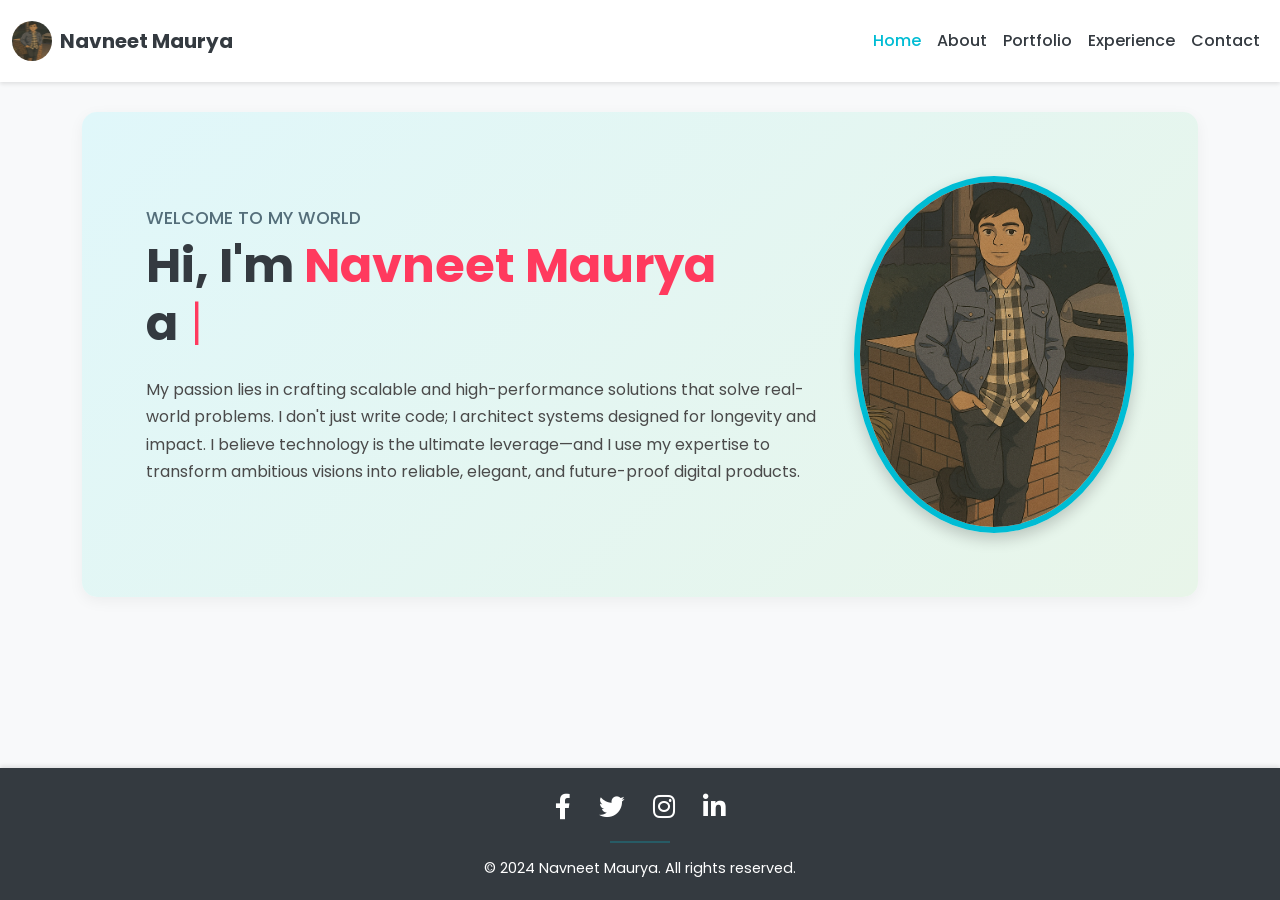
==== index.html @ 6818b578 "Initial commit" ====
<!DOCTYPE html>
<html lang="en">
<head>
    <meta charset="UTF-8">
    <meta name="viewport" content="width=device-width, initial-scale=1.0">
    <title>Navneet Maurya | Full-Stack Developer Profile</title>
    <link href="https://cdn.jsdelivr.net/npm/bootstrap@5.3.3/dist/css/bootstrap.min.css" rel="stylesheet">
    <link rel="stylesheet" href="https://cdnjs.cloudflare.com/ajax/libs/font-awesome/6.0.0-beta3/css/all.min.css">
    <link href="https://fonts.googleapis.com/css2?family=Poppins:wght@300;400;500;600;700&display=swap" rel="stylesheet">

    <style>
        :root {
            --primary-color: #007bff; /* Bootstrap Primary */
            --dark-color: #343a40;
            --accent-cyan: #00bcd4; /* Accent color */
            --dark-blue-heading: #1a237e; 
            --highlight-pink: #ff3a5e; /* New color for highlighted text */
            --dark-text-color: #4a4a4a; /* A darker gray for body text on light bg */
        }
        
        body {
            font-family: 'Poppins', sans-serif;
            background-color: #f8f9fa; 
            display: flex; 
            flex-direction: column; 
            min-height: 100vh; 
        }

        /* --- Navbar Styling --- */
        .navbar {
            background-color: rgba(255, 255, 255, 0.95); 
            box-shadow: 0 2px 4px rgba(0, 0, 0, 0.1);
            position: fixed; 
            width: 100%;
            top: 0;
            z-index: 1030; 
        }

        .navbar-brand {
            font-weight: 700;
            color: var(--dark-color) !important; 
        }
        
        .nav-link {
            color: var(--dark-color) !important; 
            font-weight: 500;
            transition: color 0.3s ease;
        }

        .nav-link.active, .nav-link:hover {
            color: var(--accent-cyan) !important; 
        }
        
        /* --- Main Content Area --- */
        main.container {
            flex-grow: 1; 
            padding-top: 5rem; 
            padding-bottom: 5rem; 
            margin-top: 0; 
        }
        
        /* --- Hero Section (.ram) Styling --- */
        .ram {
            background: linear-gradient(135deg, #e0f7fa, #e8f5e9); 
            border-radius: 15px;
            box-shadow: 0 4px 15px rgba(0, 0, 0, 0.05);
            margin-top: 2rem; 
        }

        /* Styling for the new large heading */
        .ram .main-heading {
            color: var(--dark-color); 
            font-weight: 700;
            font-size: 3rem; 
            line-height: 1.2;
        }
        
        .ram .main-heading .highlight {
            color: var(--highlight-pink); 
        }

        .ram .sub-heading {
            font-size: 1.1rem;
            color: #546e7a;
            font-weight: 500;
            text-transform: uppercase;
        }

        .ram .intro-paragraph {
            color: var(--dark-text-color);
            line-height: 1.7;
        }

        .ram img {
            max-width: 280px; 
            height: auto;
            border-radius: 50%;
            border: 6px solid var(--accent-cyan); 
            box-shadow: 0 6px 15px rgba(0, 0, 0, 0.2); 
        }

        .ram .btn-primary {
            background-color: var(--accent-cyan);
            border-color: var(--accent-cyan);
            font-weight: 600;
            padding: 10px 25px;
            border-radius: 30px;
            transition: all 0.3s ease;
        }

        .ram .btn-primary:hover {
            background-color: #00a0b2; 
            border-color: #00a0b2;
            transform: translateY(-2px);
            box-shadow: 0 4px 10px rgba(0, 0, 0, 0.2);
        }

        /* --- NEW: Blinking Cursor Style --- */
        .blinking-cursor {
            color: var(--highlight-pink); 
            font-weight: 300;
            font-size: 3rem; 
            opacity: 1;
            animation: blink 1s step-end infinite;
            margin-left: 2px;
        }

        @keyframes blink {
            from, to { opacity: 0; }
            50% { opacity: 1; }
        }

        /* --- Footer Styling --- */
        .fotter {
            background-color: var(--dark-color); 
            color: white;
            padding: 20px 0;
            text-align: center;
            position: fixed; 
            width: 100%;
            bottom: 0;
            z-index: 1020; 
            box-shadow: 0 -2px 4px rgba(0, 0, 0, 0.1); 
        }
        
        .social-icons a {
            color: white;
            margin: 0 12px;
            font-size: 1.6rem; 
            transition: color 0.3s;
        }

        .social-icons a:hover {
            color: var(--accent-cyan);
        }

        .divider {
            width: 60px; 
            border-top: 2px solid var(--accent-cyan);
            margin: 15px auto;
        }

        .copyright p {
            margin: 0;
            font-size: 0.9rem;
        }

        /* --- Media Queries for Responsiveness --- */
        @media (max-width: 767.98px) {
            .ram {
                padding: 30px !important;
            }
            .ram img {
                margin-top: 20px; 
            }
        }
    </style>
</head>
<body>

    <nav class="navbar navbar-expand-lg py-3">
        <div class="container-fluid">
            <a class="navbar-brand d-flex align-items-center" href="#">
                <img src="myphoto.png" alt="Logo" class="rounded-circle me-2" style="width: 40px; height: 40px;">
                Navneet Maurya
            </a>
            <button class="navbar-toggler" type="button" data-bs-toggle="collapse" data-bs-target="#navbarNav"
                aria-controls="navbarNav" aria-expanded="false" aria-label="Toggle navigation">
                <span class="navbar-toggler-icon"></span>
            </button>
            <div class="collapse navbar-collapse" id="navbarNav">
                <div class="navbar-nav ms-auto">
                    <a class="nav-link active" aria-current="page" href="#">Home</a>
                    <a class="nav-link" href="portfolio.html">About</a>
                    <a class="nav-link" href="h.html">Portfolio</a>
                    <a class="nav-link " href="w.html">Experience</a>
                    <a class="nav-link " href="ram.html">Contact</a>
                </div>
            </div>
        </div>
    </nav>

    <main class="container">
        <div class="ram d-flex flex-column flex-md-row justify-content-between align-items-center p-5">
            <div class="p-3 text-center text-md-start">
                <h3 class="sub-heading mb-2">WELCOME TO MY WORLD</h3>

                <h1 class="main-heading">
                    Hi, I'm <span class="highlight">Navneet Maurya</span><br>
                    a <span id="typing-text"></span><span class="blinking-cursor">|</span>
                </h1>
                
                <p class="intro-paragraph mt-4">
                   My passion lies in crafting scalable and high-performance solutions that solve real-world problems. I don't just write code; I architect systems designed for longevity and impact. I believe technology is the ultimate leverage—and I use my expertise to transform ambitious visions into reliable, elegant, and future-proof digital products.
                </p>

                <!-- <a href="portfolio.html" class="btn btn-primary mt-3">Read More</a> -->
            </div>
            <div class="p-3">
                <img src="myphoto.png" alt="Navneet's Photo" class="img-fluid">
            </div>
        </div>
    </main>

    <footer class="fotter">
        <div class="social-icons">
            <a href="#" target="_blank"><i class="fab fa-facebook-f"></i></a>
            <a href="https://x.com/NMaurya17431" target="_blank"><i class="fab fa-twitter"></i></a>
            <a href="https://www.instagram.com/navneet1234184/" target="_blank"><i class="fab fa-instagram"></i></a>
            <a href="https://www.linkedin.com/in/navneet-maurya-496116297/" target="_blank"><i class="fab fa-linkedin-in"></i></a>
        </div>
        <hr class="divider">
        <div class="copyright">
            <p>&copy; 2024 Navneet Maurya. All rights reserved.</p>
        </div>
    </footer>

    <script src="https://cdn.jsdelivr.net/npm/bootstrap@5.3.3/dist/js/bootstrap.bundle.min.js"></script>
    
    <script>
        const typingTextElement = document.getElementById('typing-text');
        
        // वह पाठ जिसे आप टाइप करना चाहते हैं (आपकी पुरानी लाइन से लिया गया और आपकी नई आवश्यकता के अनुसार)
        const textArray = [
            "Full-Stack Developer",
            "Problem-Solver",
            "Tech Enthusiast",
            "Creative Coder",
    
        ];

        let arrayIndex = 0;
        let charIndex = 0;
        const typingSpeed = 100; 
        const deletingSpeed = 50; 
        const newTextDelay = 2000; 

        function type() {
            if (charIndex < textArray[arrayIndex].length) {
                if(!typingTextElement.classList.contains("typing")) typingTextElement.classList.add("typing");
                typingTextElement.textContent += textArray[arrayIndex].charAt(charIndex);
                charIndex++;
                setTimeout(type, typingSpeed);
            } 
            else {
                typingTextElement.classList.remove("typing");
                setTimeout(erase, newTextDelay);
            }
        }

        function erase() {
            if (charIndex > 0) {
                if(!typingTextElement.classList.contains("typing")) typingTextElement.classList.add("typing");
                typingTextElement.textContent = textArray[arrayIndex].substring(0, charIndex-1);
                charIndex--;
                setTimeout(erase, deletingSpeed);
            } 
            else {
                typingTextElement.classList.remove("typing");
                arrayIndex++;
                if(arrayIndex >= textArray.length) arrayIndex = 0;
                setTimeout(type, typingSpeed + 1100);
            }
        }

        // DOM लोड होने के बाद टाइपिंग शुरू करें
        document.addEventListener("DOMContentLoaded", function() {
            if(textArray.length) setTimeout(type, newTextDelay + 250);
        });
    </script>
</body>
</html>
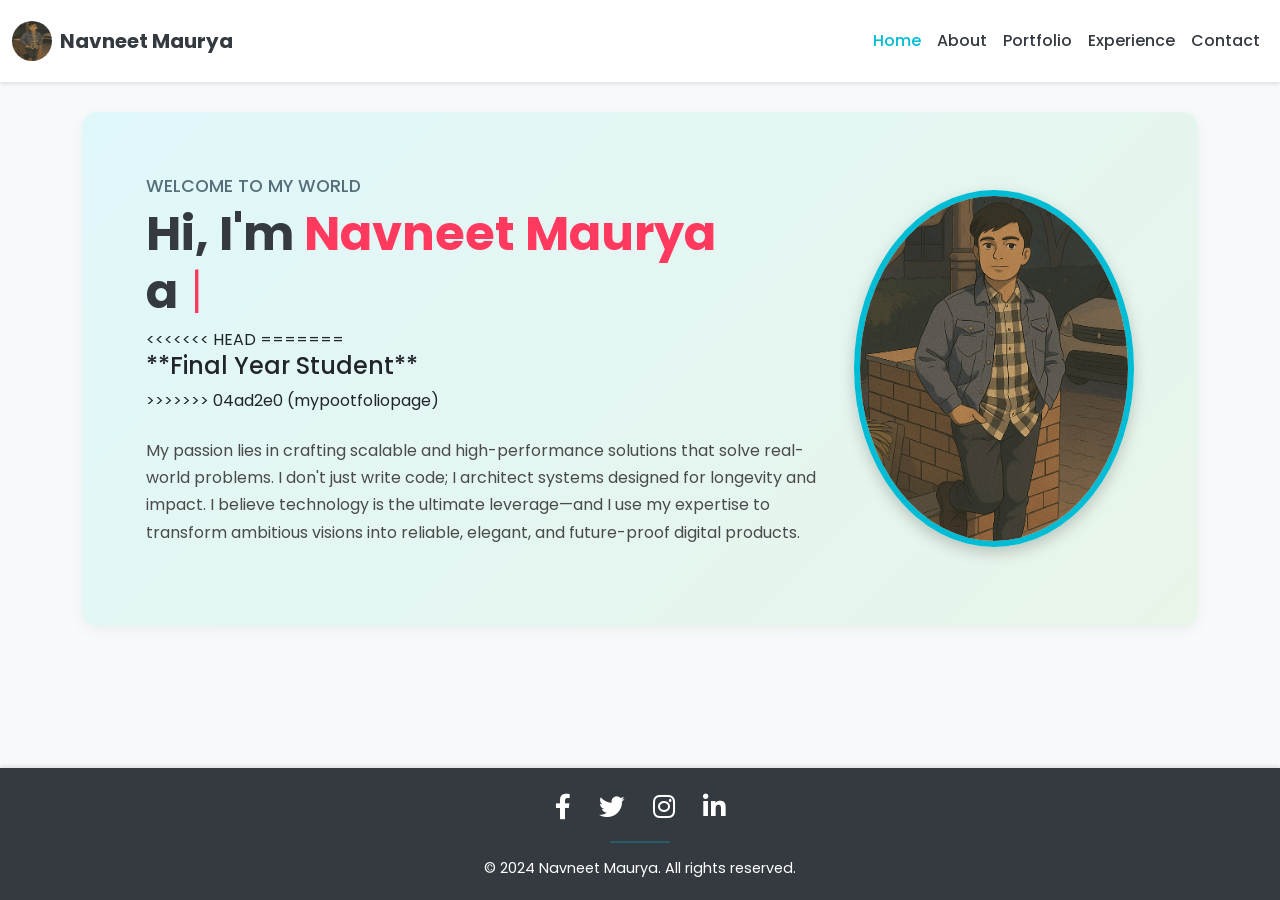
==== commit c1b3258a: "updated" ====
--- a/index.html
+++ b/index.html
@@ -209,7 +209,11 @@
                     Hi, I'm <span class="highlight">Navneet Maurya</span><br>
                     a <span id="typing-text"></span><span class="blinking-cursor">|</span>
                 </h1>
+<<<<<<< HEAD
                 
+=======
+                <h4>**Final Year Student**</h4>
+>>>>>>> 04ad2e0 (mypootfoliopage)
                 <p class="intro-paragraph mt-4">
                    My passion lies in crafting scalable and high-performance solutions that solve real-world problems. I don't just write code; I architect systems designed for longevity and impact. I believe technology is the ultimate leverage—and I use my expertise to transform ambitious visions into reliable, elegant, and future-proof digital products.
                 </p>
@@ -244,9 +248,15 @@
         const textArray = [
             "Full-Stack Developer",
             "Problem-Solver",
+<<<<<<< HEAD
             "Tech Enthusiast",
             "Creative Coder",
     
+=======
+            "Software Engineer",
+            "Backend developer",
+            "Frontend developer",
+>>>>>>> 04ad2e0 (mypootfoliopage)
         ];
 
         let arrayIndex = 0;
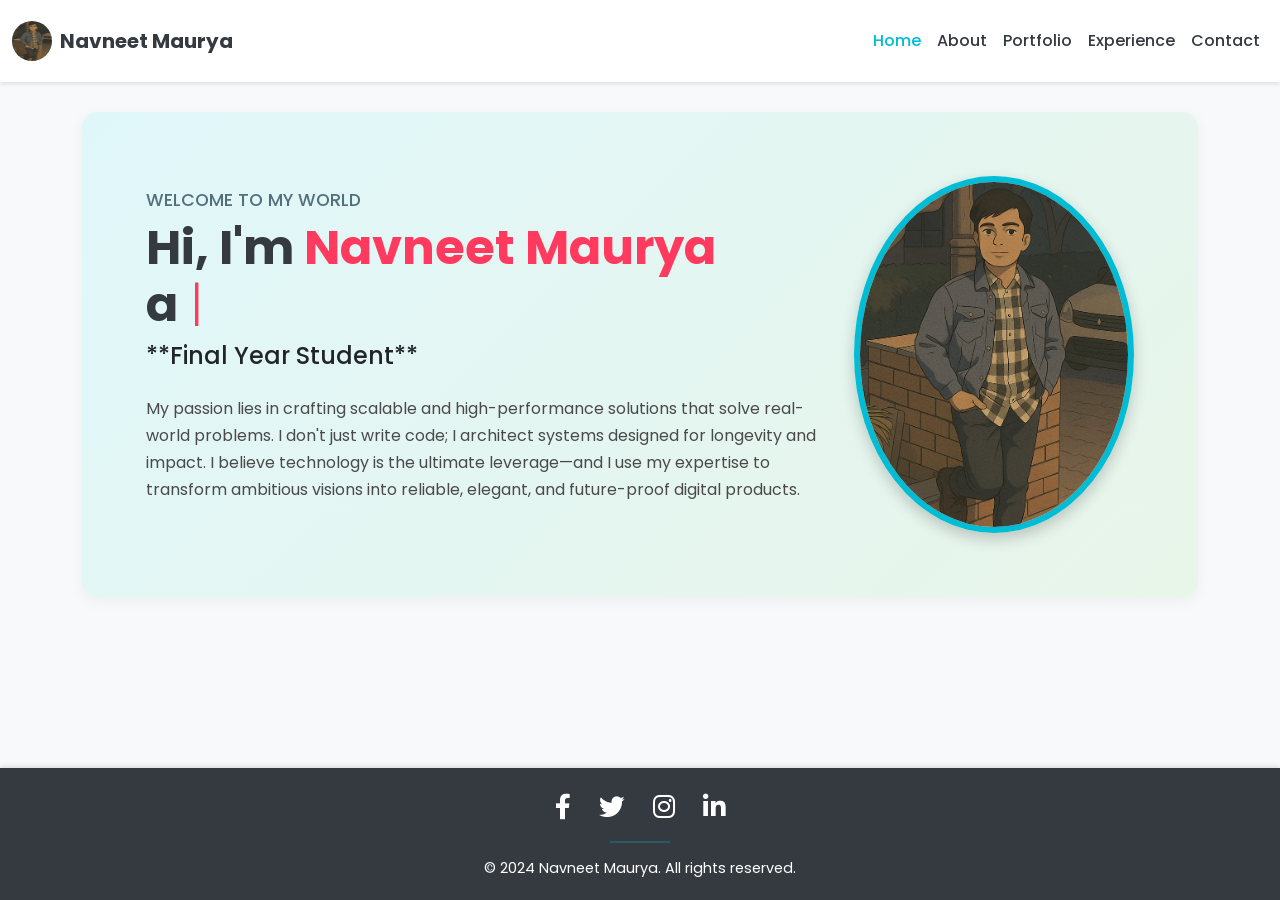
==== commit 3c42e4b5: "Update portfolio pages: cleanup in h, index, portfolio and w html" ====
--- a/index.html
+++ b/index.html
@@ -209,11 +209,7 @@
                     Hi, I'm <span class="highlight">Navneet Maurya</span><br>
                     a <span id="typing-text"></span><span class="blinking-cursor">|</span>
                 </h1>
-<<<<<<< HEAD
-                
-=======
                 <h4>**Final Year Student**</h4>
->>>>>>> 04ad2e0 (mypootfoliopage)
                 <p class="intro-paragraph mt-4">
                    My passion lies in crafting scalable and high-performance solutions that solve real-world problems. I don't just write code; I architect systems designed for longevity and impact. I believe technology is the ultimate leverage—and I use my expertise to transform ambitious visions into reliable, elegant, and future-proof digital products.
                 </p>
@@ -248,15 +244,9 @@
         const textArray = [
             "Full-Stack Developer",
             "Problem-Solver",
-<<<<<<< HEAD
-            "Tech Enthusiast",
-            "Creative Coder",
-    
-=======
             "Software Engineer",
             "Backend developer",
             "Frontend developer",
->>>>>>> 04ad2e0 (mypootfoliopage)
         ];
 
         let arrayIndex = 0;
